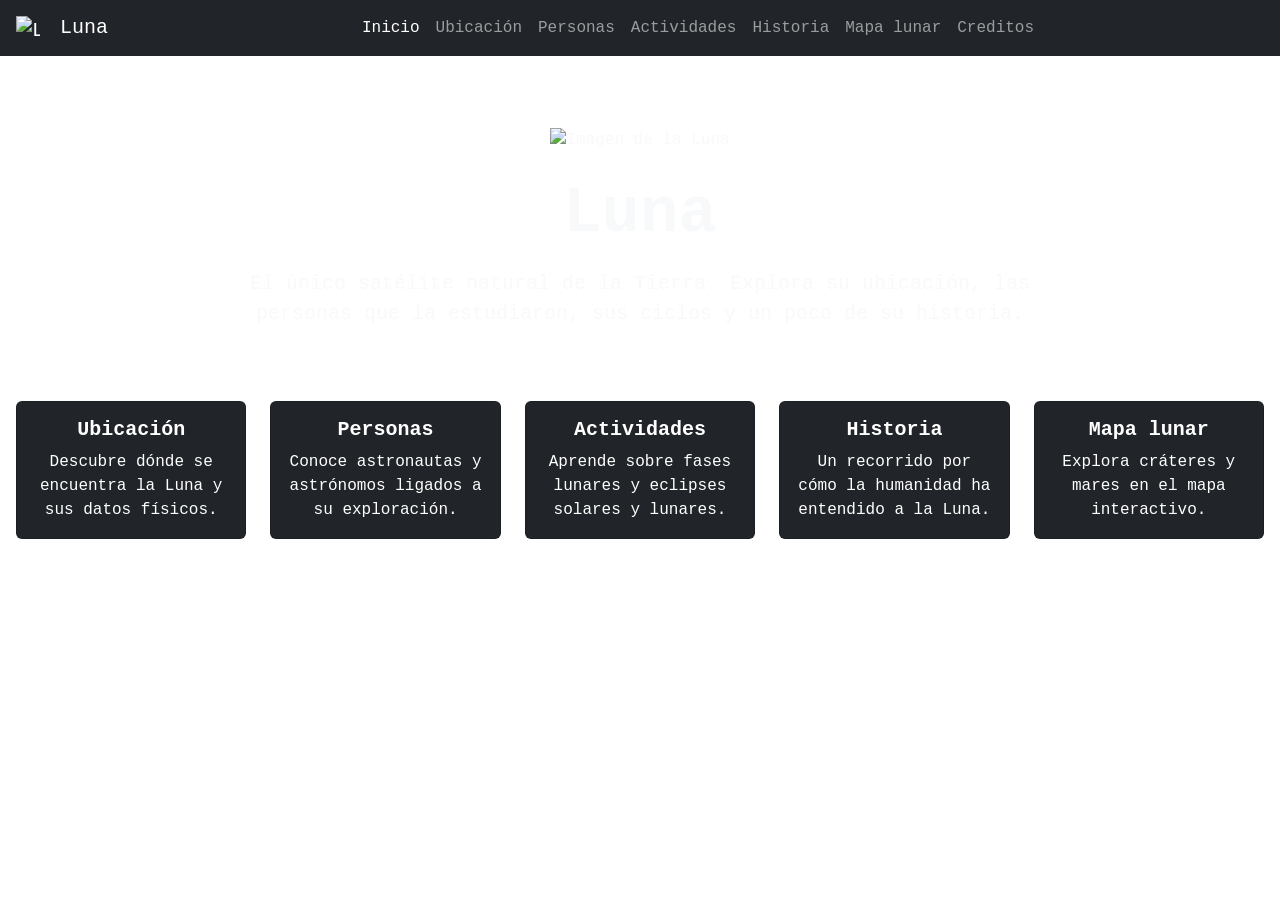
==== index.html @ 27d7197f "refactor: Add hero section and navigation cards" ====
<!DOCTYPE html>
<!-- Lenguaje del proyecto para posibles traducciones  -->
<html lang="es">

<!-- Todo lo necesario para que el proyecto funcione -->

<head>
    <!-- Sirve para que el navegador entienda caracteres especiales -->
    <meta charset="UTF-8">
    <meta http-equiv="X-UA-Compatible" content="IE=edge">
    <!-- Permite que proyecto se ajuste al tamaño del dispositivo -->
    <meta name="viewport" content="width=device-width, initial-scale=1">
    <!-- Genera un descripción al usuario al momento de realizar una busqueda en el navegador -->
    <meta name="description" content="Sitio web que describe algunos datos sobre la Luna.">
    <!-- Titulo de la pestaña del navegador -->
    <title>Inicio - Luna</title>
    <!-- Archivos de CSS necesarios para el funcionamiento de Bootstrap -->
    <link href="https://cdn.jsdelivr.net/npm/bootstrap@5.2.1/dist/css/bootstrap.min.css" rel="stylesheet"
        integrity="sha384-iYQeCzEYFbKjA/T2uDLTpkwGzCiq6soy8tYaI1GyVh/UjpbCx/TYkiZhlZB6+fzT" crossorigin="anonymous">
    <!-- Archivos de estilos propios -->
    <link rel="stylesheet" href="./css/style.css">
</head>

<!-- Todo los elementos interactivos con los que el usuario podrá interactuar -->

<body>
    <!-- Elementos para mostrar el efecto de estrellas del fondo -->
    <div id='stars'></div>
    <div id='stars2'></div>
    <div id='stars3'></div>
    <!-- Header de navegación del sitio web fijo en la parte superior y con fuente Monospace -->
    <header class="sticky-top font-monospace">
        <!-- Elemento de navegación del sitio web -->
        <nav class="navbar navbar-expand-lg navbar-dark bg-dark px-2">
            <!-- Elemento para mostrar el brand de la Luna y su ícono -->
            <a class="navbar-brand" href="./index.html">
                <!-- Ícono de la Luna -->
                <img src="./images/moon.png" alt="Logo" width="24" height="24"
                    class="d-inline-block align-text-top mx-2">
                Luna
            </a>
            <!-- Botón para visible en los dispositivos móviles -->
            <button class="navbar-toggler" type="button" data-bs-toggle="collapse" data-bs-target="#navbarNav"
                aria-controls="navbarNav" aria-expanded="false" aria-label="Toggle navigation">
                <!-- Ícono que se muestra en el botón -->
                <span class="navbar-toggler-icon"></span>
            </button>
            <!-- Menú desplegable en dispositivos móviles -->
            <div class="collapse navbar-collapse justify-content-center" id="navbarNav">
                <!-- Elemento lista desordenada -->
                <ul class="navbar-nav">
                    <!-- Elemento de la lista desordenada -->
                    <li class="nav-item">
                        <!-- Hyperlink hacía el inicio -->
                        <a class="nav-link active" aria-current="page" href="./index.html">Inicio</a>
                    </li>
                    <!-- Elemento de la lista desordenada -->
                    <li class="nav-item">
                        <!-- Hyperlink hacía la ubicación -->
                        <a class="nav-link" href="./ubicacion.html">Ubicación</a>
                    </li>
                    <!-- Elemento de la lista desordenada -->
                    <li class="nav-item">
                        <!-- Hyperlink hacía las personas -->
                        <a class="nav-link" href="./personas.html">Personas</a>
                    </li>
                    <!-- Elemento de la lista desordenada -->
                    <li class="nav-item">
                        <!-- Hyperlink hacía las actividades -->
                        <a class="nav-link" href="./actividades.html">Actividades</a>
                    </li>
                    <!-- Elemento de la lista desordenada -->
                    <li class="nav-item">
                        <!-- Hyperlink hacía la historia -->
                        <a class="nav-link" href="./historia.html">Historia</a>
                    </li>
                    <!-- Elemento de la lista desordenada -->
                    <li class="nav-item">
                        <!-- Hyperlink hacía el mapa lunar -->
                        <a class="nav-link" href="./mapa-lunar.html">Mapa lunar</a>
                    </li>
                    <!-- Elemento de la lista desordenada -->
                    <li class="nav-item">
                        <!-- Hyperlink hacía los creditos -->
                        <a class="nav-link" href="./creditos.html">Creditos</a>
                    </li>
                </ul>
            </div>
        </nav>
    </header>
    <!-- Sección principal: hero y accesos a las demás páginas -->
    <main class="container-fluid py-4 px-3 text-center text-light font-monospace">
        <!-- Hero de la página de inicio -->
        <section class="hero-home py-4 py-md-5">
            <img src="./images/luna.png" alt="Imagen de la Luna" class="hero-home-img img-fluid mb-4">
            <h1 class="display-3 fw-bold mb-3">Luna</h1>
            <p class="lead col-lg-8 mx-auto mb-0">
                El único satélite natural de la Tierra. Explora su ubicación, las personas que la estudiaron,
                sus ciclos y un poco de su historia.
            </p>
        </section>
        <!-- Tarjetas de navegación a las secciones del sitio -->
        <section class="row row-cols-1 row-cols-md-2 row-cols-xl-5 g-4 py-4 justify-content-center">
            <div class="col">
                <a href="./ubicacion.html" class="home-card-link text-decoration-none">
                    <div class="card text-bg-dark h-100 home-card">
                        <div class="card-body">
                            <h2 class="card-title h5 fw-bold">Ubicación</h2>
                            <p class="card-text mb-0">Descubre dónde se encuentra la Luna y sus datos físicos.</p>
                        </div>
                    </div>
                </a>
            </div>
            <div class="col">
                <a href="./personas.html" class="home-card-link text-decoration-none">
                    <div class="card text-bg-dark h-100 home-card">
                        <div class="card-body">
                            <h2 class="card-title h5 fw-bold">Personas</h2>
                            <p class="card-text mb-0">Conoce astronautas y astrónomos ligados a su exploración.</p>
                        </div>
                    </div>
                </a>
            </div>
            <div class="col">
                <a href="./actividades.html" class="home-card-link text-decoration-none">
                    <div class="card text-bg-dark h-100 home-card">
                        <div class="card-body">
                            <h2 class="card-title h5 fw-bold">Actividades</h2>
                            <p class="card-text mb-0">Aprende sobre fases lunares y eclipses solares y lunares.</p>
                        </div>
                    </div>
                </a>
            </div>
            <div class="col">
                <a href="./historia.html" class="home-card-link text-decoration-none">
                    <div class="card text-bg-dark h-100 home-card">
                        <div class="card-body">
                            <h2 class="card-title h5 fw-bold">Historia</h2>
                            <p class="card-text mb-0">Un recorrido por cómo la humanidad ha entendido a la Luna.</p>
                        </div>
                    </div>
                </a>
            </div>
            <div class="col">
                <a href="./mapa-lunar.html" class="home-card-link text-decoration-none">
                    <div class="card text-bg-dark h-100 home-card">
                        <div class="card-body">
                            <h2 class="card-title h5 fw-bold">Mapa lunar</h2>
                            <p class="card-text mb-0">Explora cráteres y mares en el mapa interactivo.</p>
                        </div>
                    </div>
                </a>
            </div>
        </section>
    </main>
    <!-- Script necesario para el funcionamiento de Bootstrap -->
    <script src="https://cdn.jsdelivr.net/npm/bootstrap@5.2.1/dist/js/bootstrap.bundle.min.js"
        integrity="sha384-u1OknCvxWvY5kfmNBILK2hRnQC3Pr17a+RTT6rIHI7NnikvbZlHgTPOOmMi466C8"
        crossorigin="anonymous"></script>
</body>

</html>
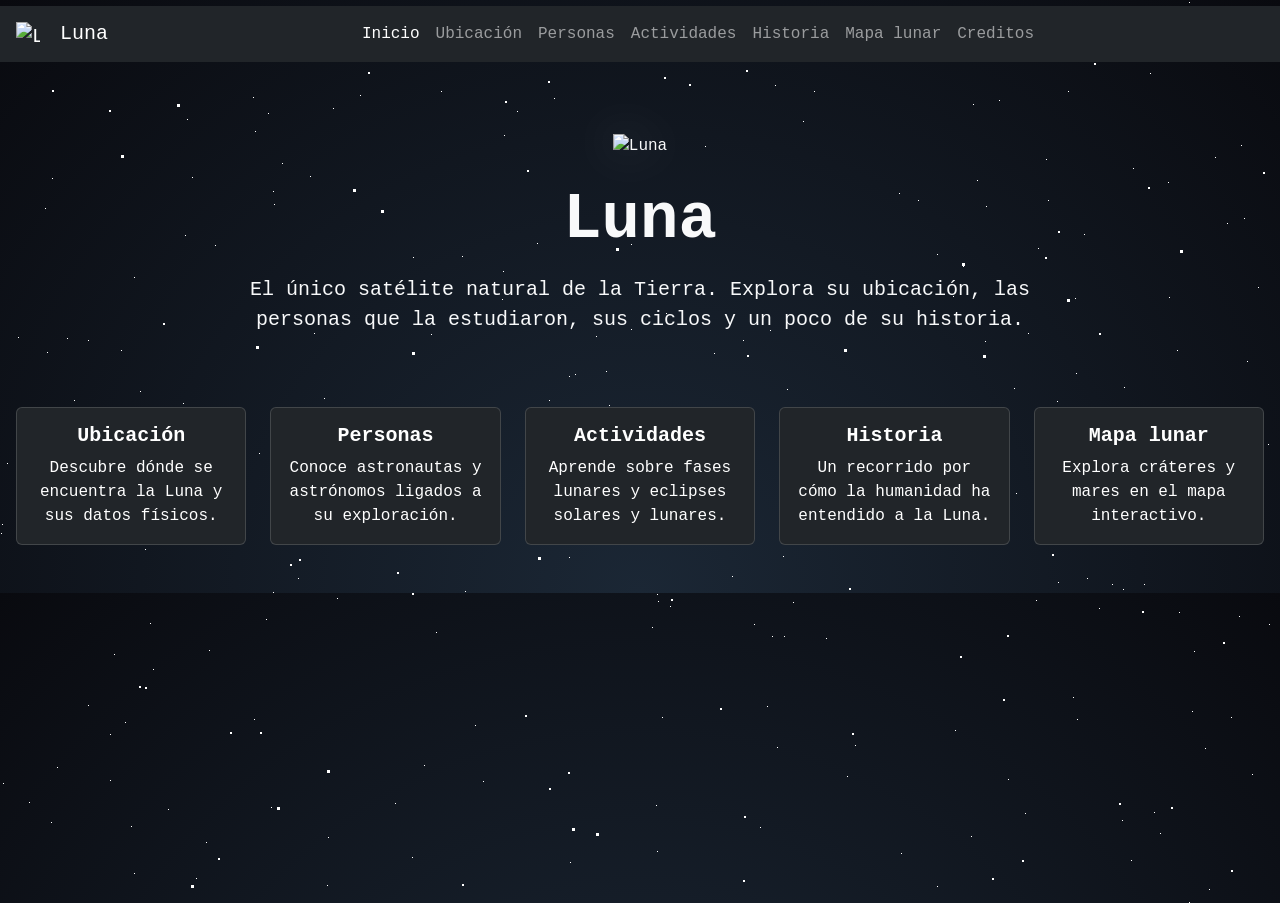
==== commit 8d86e3f6: "fix: Update alt text for hero image on homepage" ====
--- a/index.html
+++ b/index.html
@@ -1,162 +1,162 @@
-<!DOCTYPE html>
-<!-- Lenguaje del proyecto para posibles traducciones  -->
-<html lang="es">
-
-<!-- Todo lo necesario para que el proyecto funcione -->
-
-<head>
-    <!-- Sirve para que el navegador entienda caracteres especiales -->
-    <meta charset="UTF-8">
-    <meta http-equiv="X-UA-Compatible" content="IE=edge">
-    <!-- Permite que proyecto se ajuste al tamaño del dispositivo -->
-    <meta name="viewport" content="width=device-width, initial-scale=1">
-    <!-- Genera un descripción al usuario al momento de realizar una busqueda en el navegador -->
-    <meta name="description" content="Sitio web que describe algunos datos sobre la Luna.">
-    <!-- Titulo de la pestaña del navegador -->
-    <title>Inicio - Luna</title>
-    <!-- Archivos de CSS necesarios para el funcionamiento de Bootstrap -->
-    <link href="https://cdn.jsdelivr.net/npm/bootstrap@5.2.1/dist/css/bootstrap.min.css" rel="stylesheet"
-        integrity="sha384-iYQeCzEYFbKjA/T2uDLTpkwGzCiq6soy8tYaI1GyVh/UjpbCx/TYkiZhlZB6+fzT" crossorigin="anonymous">
-    <!-- Archivos de estilos propios -->
-    <link rel="stylesheet" href="./css/style.css">
-</head>
-
-<!-- Todo los elementos interactivos con los que el usuario podrá interactuar -->
-
-<body>
-    <!-- Elementos para mostrar el efecto de estrellas del fondo -->
-    <div id='stars'></div>
-    <div id='stars2'></div>
-    <div id='stars3'></div>
-    <!-- Header de navegación del sitio web fijo en la parte superior y con fuente Monospace -->
-    <header class="sticky-top font-monospace">
-        <!-- Elemento de navegación del sitio web -->
-        <nav class="navbar navbar-expand-lg navbar-dark bg-dark px-2">
-            <!-- Elemento para mostrar el brand de la Luna y su ícono -->
-            <a class="navbar-brand" href="./index.html">
-                <!-- Ícono de la Luna -->
-                <img src="./images/moon.png" alt="Logo" width="24" height="24"
-                    class="d-inline-block align-text-top mx-2">
-                Luna
-            </a>
-            <!-- Botón para visible en los dispositivos móviles -->
-            <button class="navbar-toggler" type="button" data-bs-toggle="collapse" data-bs-target="#navbarNav"
-                aria-controls="navbarNav" aria-expanded="false" aria-label="Toggle navigation">
-                <!-- Ícono que se muestra en el botón -->
-                <span class="navbar-toggler-icon"></span>
-            </button>
-            <!-- Menú desplegable en dispositivos móviles -->
-            <div class="collapse navbar-collapse justify-content-center" id="navbarNav">
-                <!-- Elemento lista desordenada -->
-                <ul class="navbar-nav">
-                    <!-- Elemento de la lista desordenada -->
-                    <li class="nav-item">
-                        <!-- Hyperlink hacía el inicio -->
-                        <a class="nav-link active" aria-current="page" href="./index.html">Inicio</a>
-                    </li>
-                    <!-- Elemento de la lista desordenada -->
-                    <li class="nav-item">
-                        <!-- Hyperlink hacía la ubicación -->
-                        <a class="nav-link" href="./ubicacion.html">Ubicación</a>
-                    </li>
-                    <!-- Elemento de la lista desordenada -->
-                    <li class="nav-item">
-                        <!-- Hyperlink hacía las personas -->
-                        <a class="nav-link" href="./personas.html">Personas</a>
-                    </li>
-                    <!-- Elemento de la lista desordenada -->
-                    <li class="nav-item">
-                        <!-- Hyperlink hacía las actividades -->
-                        <a class="nav-link" href="./actividades.html">Actividades</a>
-                    </li>
-                    <!-- Elemento de la lista desordenada -->
-                    <li class="nav-item">
-                        <!-- Hyperlink hacía la historia -->
-                        <a class="nav-link" href="./historia.html">Historia</a>
-                    </li>
-                    <!-- Elemento de la lista desordenada -->
-                    <li class="nav-item">
-                        <!-- Hyperlink hacía el mapa lunar -->
-                        <a class="nav-link" href="./mapa-lunar.html">Mapa lunar</a>
-                    </li>
-                    <!-- Elemento de la lista desordenada -->
-                    <li class="nav-item">
-                        <!-- Hyperlink hacía los creditos -->
-                        <a class="nav-link" href="./creditos.html">Creditos</a>
-                    </li>
-                </ul>
-            </div>
-        </nav>
-    </header>
-    <!-- Sección principal: hero y accesos a las demás páginas -->
-    <main class="container-fluid py-4 px-3 text-center text-light font-monospace">
-        <!-- Hero de la página de inicio -->
-        <section class="hero-home py-4 py-md-5">
-            <img src="./images/luna.png" alt="Imagen de la Luna" class="hero-home-img img-fluid mb-4">
-            <h1 class="display-3 fw-bold mb-3">Luna</h1>
-            <p class="lead col-lg-8 mx-auto mb-0">
-                El único satélite natural de la Tierra. Explora su ubicación, las personas que la estudiaron,
-                sus ciclos y un poco de su historia.
-            </p>
-        </section>
-        <!-- Tarjetas de navegación a las secciones del sitio -->
-        <section class="row row-cols-1 row-cols-md-2 row-cols-xl-5 g-4 py-4 justify-content-center">
-            <div class="col">
-                <a href="./ubicacion.html" class="home-card-link text-decoration-none">
-                    <div class="card text-bg-dark h-100 home-card">
-                        <div class="card-body">
-                            <h2 class="card-title h5 fw-bold">Ubicación</h2>
-                            <p class="card-text mb-0">Descubre dónde se encuentra la Luna y sus datos físicos.</p>
-                        </div>
-                    </div>
-                </a>
-            </div>
-            <div class="col">
-                <a href="./personas.html" class="home-card-link text-decoration-none">
-                    <div class="card text-bg-dark h-100 home-card">
-                        <div class="card-body">
-                            <h2 class="card-title h5 fw-bold">Personas</h2>
-                            <p class="card-text mb-0">Conoce astronautas y astrónomos ligados a su exploración.</p>
-                        </div>
-                    </div>
-                </a>
-            </div>
-            <div class="col">
-                <a href="./actividades.html" class="home-card-link text-decoration-none">
-                    <div class="card text-bg-dark h-100 home-card">
-                        <div class="card-body">
-                            <h2 class="card-title h5 fw-bold">Actividades</h2>
-                            <p class="card-text mb-0">Aprende sobre fases lunares y eclipses solares y lunares.</p>
-                        </div>
-                    </div>
-                </a>
-            </div>
-            <div class="col">
-                <a href="./historia.html" class="home-card-link text-decoration-none">
-                    <div class="card text-bg-dark h-100 home-card">
-                        <div class="card-body">
-                            <h2 class="card-title h5 fw-bold">Historia</h2>
-                            <p class="card-text mb-0">Un recorrido por cómo la humanidad ha entendido a la Luna.</p>
-                        </div>
-                    </div>
-                </a>
-            </div>
-            <div class="col">
-                <a href="./mapa-lunar.html" class="home-card-link text-decoration-none">
-                    <div class="card text-bg-dark h-100 home-card">
-                        <div class="card-body">
-                            <h2 class="card-title h5 fw-bold">Mapa lunar</h2>
-                            <p class="card-text mb-0">Explora cráteres y mares en el mapa interactivo.</p>
-                        </div>
-                    </div>
-                </a>
-            </div>
-        </section>
-    </main>
-    <!-- Script necesario para el funcionamiento de Bootstrap -->
-    <script src="https://cdn.jsdelivr.net/npm/bootstrap@5.2.1/dist/js/bootstrap.bundle.min.js"
-        integrity="sha384-u1OknCvxWvY5kfmNBILK2hRnQC3Pr17a+RTT6rIHI7NnikvbZlHgTPOOmMi466C8"
-        crossorigin="anonymous"></script>
-</body>
-
-</html>
+<!DOCTYPE html>
+<!-- Lenguaje del proyecto para posibles traducciones  -->
+<html lang="es">
+
+<!-- Todo lo necesario para que el proyecto funcione -->
+
+<head>
+    <!-- Sirve para que el navegador entienda caracteres especiales -->
+    <meta charset="UTF-8">
+    <meta http-equiv="X-UA-Compatible" content="IE=edge">
+    <!-- Permite que proyecto se ajuste al tamaño del dispositivo -->
+    <meta name="viewport" content="width=device-width, initial-scale=1">
+    <!-- Genera un descripción al usuario al momento de realizar una busqueda en el navegador -->
+    <meta name="description" content="Sitio web que describe algunos datos sobre la Luna.">
+    <!-- Titulo de la pestaña del navegador -->
+    <title>Inicio - Luna</title>
+    <!-- Archivos de CSS necesarios para el funcionamiento de Bootstrap -->
+    <link href="https://cdn.jsdelivr.net/npm/bootstrap@5.2.1/dist/css/bootstrap.min.css" rel="stylesheet"
+        integrity="sha384-iYQeCzEYFbKjA/T2uDLTpkwGzCiq6soy8tYaI1GyVh/UjpbCx/TYkiZhlZB6+fzT" crossorigin="anonymous">
+    <!-- Archivos de estilos propios -->
+    <link rel="stylesheet" href="./css/style.css">
+</head>
+
+<!-- Todo los elementos interactivos con los que el usuario podrá interactuar -->
+
+<body>
+    <!-- Elementos para mostrar el efecto de estrellas del fondo -->
+    <div id='stars'></div>
+    <div id='stars2'></div>
+    <div id='stars3'></div>
+    <!-- Header de navegación del sitio web fijo en la parte superior y con fuente Monospace -->
+    <header class="sticky-top font-monospace">
+        <!-- Elemento de navegación del sitio web -->
+        <nav class="navbar navbar-expand-lg navbar-dark bg-dark px-2">
+            <!-- Elemento para mostrar el brand de la Luna y su ícono -->
+            <a class="navbar-brand" href="./index.html">
+                <!-- Ícono de la Luna -->
+                <img src="./images/moon.png" alt="Logo" width="24" height="24"
+                    class="d-inline-block align-text-top mx-2">
+                Luna
+            </a>
+            <!-- Botón para visible en los dispositivos móviles -->
+            <button class="navbar-toggler" type="button" data-bs-toggle="collapse" data-bs-target="#navbarNav"
+                aria-controls="navbarNav" aria-expanded="false" aria-label="Toggle navigation">
+                <!-- Ícono que se muestra en el botón -->
+                <span class="navbar-toggler-icon"></span>
+            </button>
+            <!-- Menú desplegable en dispositivos móviles -->
+            <div class="collapse navbar-collapse justify-content-center" id="navbarNav">
+                <!-- Elemento lista desordenada -->
+                <ul class="navbar-nav">
+                    <!-- Elemento de la lista desordenada -->
+                    <li class="nav-item">
+                        <!-- Hyperlink hacía el inicio -->
+                        <a class="nav-link active" aria-current="page" href="./index.html">Inicio</a>
+                    </li>
+                    <!-- Elemento de la lista desordenada -->
+                    <li class="nav-item">
+                        <!-- Hyperlink hacía la ubicación -->
+                        <a class="nav-link" href="./ubicacion.html">Ubicación</a>
+                    </li>
+                    <!-- Elemento de la lista desordenada -->
+                    <li class="nav-item">
+                        <!-- Hyperlink hacía las personas -->
+                        <a class="nav-link" href="./personas.html">Personas</a>
+                    </li>
+                    <!-- Elemento de la lista desordenada -->
+                    <li class="nav-item">
+                        <!-- Hyperlink hacía las actividades -->
+                        <a class="nav-link" href="./actividades.html">Actividades</a>
+                    </li>
+                    <!-- Elemento de la lista desordenada -->
+                    <li class="nav-item">
+                        <!-- Hyperlink hacía la historia -->
+                        <a class="nav-link" href="./historia.html">Historia</a>
+                    </li>
+                    <!-- Elemento de la lista desordenada -->
+                    <li class="nav-item">
+                        <!-- Hyperlink hacía el mapa lunar -->
+                        <a class="nav-link" href="./mapa-lunar.html">Mapa lunar</a>
+                    </li>
+                    <!-- Elemento de la lista desordenada -->
+                    <li class="nav-item">
+                        <!-- Hyperlink hacía los creditos -->
+                        <a class="nav-link" href="./creditos.html">Creditos</a>
+                    </li>
+                </ul>
+            </div>
+        </nav>
+    </header>
+    <!-- Sección principal: hero y accesos a las demás páginas -->
+    <main class="container-fluid py-4 px-3 text-center text-light font-monospace">
+        <!-- Hero de la página de inicio -->
+        <section class="hero-home py-4 py-md-5">
+            <img src="./images/luna.png" alt="Luna" class="hero-home-img img-fluid mb-4">
+            <h1 class="display-3 fw-bold mb-3">Luna</h1>
+            <p class="lead col-lg-8 mx-auto mb-0">
+                El único satélite natural de la Tierra. Explora su ubicación, las personas que la estudiaron,
+                sus ciclos y un poco de su historia.
+            </p>
+        </section>
+        <!-- Tarjetas de navegación a las secciones del sitio -->
+        <section class="row row-cols-1 row-cols-md-2 row-cols-xl-5 g-4 py-4 justify-content-center">
+            <div class="col">
+                <a href="./ubicacion.html" class="home-card-link text-decoration-none">
+                    <div class="card text-bg-dark h-100 home-card">
+                        <div class="card-body">
+                            <h2 class="card-title h5 fw-bold">Ubicación</h2>
+                            <p class="card-text mb-0">Descubre dónde se encuentra la Luna y sus datos físicos.</p>
+                        </div>
+                    </div>
+                </a>
+            </div>
+            <div class="col">
+                <a href="./personas.html" class="home-card-link text-decoration-none">
+                    <div class="card text-bg-dark h-100 home-card">
+                        <div class="card-body">
+                            <h2 class="card-title h5 fw-bold">Personas</h2>
+                            <p class="card-text mb-0">Conoce astronautas y astrónomos ligados a su exploración.</p>
+                        </div>
+                    </div>
+                </a>
+            </div>
+            <div class="col">
+                <a href="./actividades.html" class="home-card-link text-decoration-none">
+                    <div class="card text-bg-dark h-100 home-card">
+                        <div class="card-body">
+                            <h2 class="card-title h5 fw-bold">Actividades</h2>
+                            <p class="card-text mb-0">Aprende sobre fases lunares y eclipses solares y lunares.</p>
+                        </div>
+                    </div>
+                </a>
+            </div>
+            <div class="col">
+                <a href="./historia.html" class="home-card-link text-decoration-none">
+                    <div class="card text-bg-dark h-100 home-card">
+                        <div class="card-body">
+                            <h2 class="card-title h5 fw-bold">Historia</h2>
+                            <p class="card-text mb-0">Un recorrido por cómo la humanidad ha entendido a la Luna.</p>
+                        </div>
+                    </div>
+                </a>
+            </div>
+            <div class="col">
+                <a href="./mapa-lunar.html" class="home-card-link text-decoration-none">
+                    <div class="card text-bg-dark h-100 home-card">
+                        <div class="card-body">
+                            <h2 class="card-title h5 fw-bold">Mapa lunar</h2>
+                            <p class="card-text mb-0">Explora cráteres y mares en el mapa interactivo.</p>
+                        </div>
+                    </div>
+                </a>
+            </div>
+        </section>
+    </main>
+    <!-- Script necesario para el funcionamiento de Bootstrap -->
+    <script src="https://cdn.jsdelivr.net/npm/bootstrap@5.2.1/dist/js/bootstrap.bundle.min.js"
+        integrity="sha384-u1OknCvxWvY5kfmNBILK2hRnQC3Pr17a+RTT6rIHI7NnikvbZlHgTPOOmMi466C8"
+        crossorigin="anonymous"></script>
+</body>
+
+</html>
--- a/css/style.css
+++ b/css/style.css
@@ -0,0 +1,650 @@
+/* Se define el fondo como un grandiente radial de un color azul oscuro */
+body {
+    background-color: transparent !important;
+    background: radial-gradient(ellipse at bottom, #1b2735 0%, #090a0f 100%);
+}
+
+/* Primera capa de "estrellas" */
+#stars {
+    width: 1px;
+    height: 1px;
+    background: transparent;
+    box-shadow: 1602px 661px #fff, 1779px 795px #fff, 1154px 812px #fff,
+        1328px 800px #fff, 1262px 1251px #fff, 1976px 432px #fff, 1650px 1853px #fff,
+        1001px 468px #fff, 609px 405px #fff, 1842px 1576px #fff, 742px 1365px #fff,
+        321px 1286px #fff, 462px 926px #fff, 481px 458px #fff, 484px 1952px #fff,
+        380px 1267px #fff, 1122px 820px #fff, 1626px 1217px #fff, 1953px 1255px #fff,
+        1728px 140px #fff, 1430px 1262px #fff, 7px 463px #fff, 1664px 338px #fff,
+        63px 11px #fff, 552px 438px #fff, 3px 783px #fff, 1247px 361px #fff,
+        803px 121px #fff, 755px 1435px #fff, 659px 1572px #fff, 462px 256px #fff,
+        654px 1979px #fff, 1747px 1521px #fff, 1222px 1922px #fff,
+        1615px 1672px #fff, 980px 918px #fff, 1477px 1509px #fff, 1311px 365px #fff,
+        286px 1255px #fff, 897px 1108px #fff, 770px 330px #fff, 337px 598px #fff,
+        1192px 711px #fff, 1656px 1284px #fff, 1808px 543px #fff, 1099px 608px #fff,
+        1215px 157px #fff, 1670px 748px #fff, 110px 734px #fff, 1513px 1678px #fff,
+        137px 1969px #fff, 242px 1029px #fff, 670px 606px #fff, 1173px 1915px #fff,
+        1730px 1946px #fff, 1617px 1395px #fff, 294px 1214px #fff, 942px 1551px #fff,
+        327px 885px #fff, 1961px 128px #fff, 314px 333px #fff, 845px 1457px #fff,
+        1293px 408px #fff, 1058px 582px #fff, 1981px 1771px #fff, 1473px 311px #fff,
+        1227px 955px #fff, 1937px 1262px #fff, 754px 624px #fff, 266px 619px #fff,
+        182px 1621px #fff, 29px 802px #fff, 1075px 298px #fff, 1986px 1900px #fff,
+        1770px 447px #fff, 1291px 57px #fff, 782px 1535px #fff, 1312px 111px #fff,
+        1194px 651px #fff, 899px 193px #fff, 282px 163px #fff, 1341px 998px #fff,
+        379px 1540px #fff, 406px 1584px #fff, 1227px 223px #fff, 1525px 402px #fff,
+        66px 1842px #fff, 1531px 1873px #fff, 1303px 376px #fff, 1949px 1797px #fff,
+        1093px 1018px #fff, 937px 886px #fff, 1954px 1675px #fff, 1957px 304px #fff,
+        74px 400px #fff, 556px 1123px #fff, 1659px 1330px #fff, 1110px 916px #fff,
+        503px 271px #fff, 1574px 1851px #fff, 436px 1833px #fff, 175px 1150px #fff,
+        43px 1691px #fff, 1758px 1857px #fff, 413px 257px #fff, 596px 336px #fff,
+        1608px 338px #fff, 333px 108px #fff, 794px 1318px #fff, 1150px 73px #fff,
+        891px 1149px #fff, 1614px 387px #fff, 1930px 1770px #fff, 465px 591px #fff,
+        394px 472px #fff, 438px 1877px #fff, 537px 1345px #fff, 583px 470px #fff,
+        1493px 1112px #fff, 1437px 1380px #fff, 494px 1304px #fff, 17px 1388px #fff,
+        1001px 1558px #fff, 10px 978px #fff, 25px 1053px #fff, 732px 576px #fff,
+        1169px 297px #fff, 915px 1519px #fff, 280px 1149px #fff, 1430px 761px #fff,
+        45px 208px #fff, 1790px 1104px #fff, 953px 296px #fff, 1480px 733px #fff,
+        1024px 1171px #fff, 1473px 1335px #fff, 631px 329px #fff, 1498px 1792px #fff,
+        385px 1825px #fff, 483px 781px #fff, 1888px 85px #fff, 1659px 715px #fff,
+        192px 177px #fff, 275px 1243px #fff, 1203px 1087px #fff, 412px 857px #fff,
+        1302px 1270px #fff, 787px 389px #fff, 751px 1838px #fff, 1381px 1377px #fff,
+        196px 878px #fff, 134px 277px #fff, 145px 549px #fff, 1957px 1961px #fff,
+        1120px 1050px #fff, 1354px 972px #fff, 1158px 1771px #fff, 47px 352px #fff,
+        1112px 584px #fff, 164px 1386px #fff, 1273px 1782px #fff, 110px 780px #fff,
+        502px 299px #fff, 1768px 933px #fff, 886px 1287px #fff, 1309px 1130px #fff,
+        847px 776px #fff, 1713px 269px #fff, 1718px 795px #fff, 1984px 717px #fff,
+        985px 341px #fff, 1462px 1078px #fff, 1702px 1461px #fff, 167px 1873px #fff,
+        862px 1117px #fff, 1968px 932px #fff, 814px 91px #fff, 1530px 607px #fff,
+        1799px 1571px #fff, 1868px 1734px #fff, 1800px 1137px #fff, 52px 178px #fff,
+        901px 853px #fff, 1181px 1232px #fff, 209px 650px #fff, 1165px 1321px #fff,
+        1046px 159px #fff, 578px 1748px #fff, 18px 337px #fff, 70px 1062px #fff,
+        1670px 270px #fff, 1828px 1321px #fff, 1817px 336px #fff, 124px 1935px #fff,
+        1840px 594px #fff, 836px 1194px #fff, 1292px 1801px #fff, 1547px 945px #fff,
+        500px 1563px #fff, 569px 376px #fff, 1107px 1627px #fff, 662px 717px #fff,
+        1352px 762px #fff, 771px 1694px #fff, 1529px 484px #fff, 1609px 798px #fff,
+        652px 627px #fff, 498px 20px #fff, 1308px 164px #fff, 245px 1239px #fff,
+        1131px 860px #fff, 1028px 333px #fff, 765px 1760px #fff, 1627px 684px #fff,
+        70px 1586px #fff, 63px 1230px #fff, 1727px 465px #fff, 1946px 1862px #fff,
+        169px 956px #fff, 121px 1826px #fff, 1615px 725px #fff, 1225px 1925px #fff,
+        1678px 323px #fff, 606px 371px #fff, 616px 985px #fff, 490px 1898px #fff,
+        516px 1019px #fff, 878px 1448px #fff, 1533px 98px #fff, 625px 1152px #fff,
+        224px 522px #fff, 215px 245px #fff, 153px 669px #fff, 1530px 1652px #fff,
+        1796px 1697px #fff, 908px 1456px #fff, 1326px 1947px #fff, 1294px 872px #fff,
+        806px 1296px #fff, 783px 556px #fff, 1075px 973px #fff, 613px 505px #fff,
+        1160px 833px #fff, 1053px 1793px #fff, 1343px 1990px #fff, 937px 254px #fff,
+        1084px 234px #fff, 575px 374px #fff, 367px 1656px #fff, 494px 510px #fff,
+        1403px 1242px #fff, 1827px 1741px #fff, 1239px 616px #fff, 579px 1670px #fff,
+        971px 836px #fff, 1025px 813px #fff, 707px 1407px #fff, 188px 1777px #fff,
+        1576px 18px #fff, 1px 533px #fff, 1123px 589px #fff, 88px 705px #fff,
+        1844px 679px #fff, 121px 350px #fff, 1853px 470px #fff, 1333px 263px #fff,
+        1702px 957px #fff, 475px 725px #fff, 1650px 75px #fff, 1372px 11px #fff,
+        714px 353px #fff, 968px 461px #fff, 1413px 1400px #fff, 1856px 1724px #fff,
+        793px 1524px #fff, 1717px 962px #fff, 1263px 1567px #fff, 1621px 1961px #fff,
+        537px 243px #fff, 912px 1140px #fff, 659px 1300px #fff, 113px 516px #fff,
+        1111px 1738px #fff, 336px 953px #fff, 1038px 248px #fff, 692px 935px #fff,
+        516px 1451px #fff, 1057px 401px #fff, 1014px 388px #fff, 1363px 1764px #fff,
+        855px 745px #fff, 57px 767px #fff, 779px 1263px #fff, 1746px 1797px #fff,
+        1975px 848px #fff, 1051px 941px #fff, 79px 1146px #fff, 1945px 1015px #fff,
+        1506px 1855px #fff, 955px 730px #fff, 27px 1865px #fff, 1378px 1691px #fff,
+        969px 1738px #fff, 206px 842px #fff, 1068px 91px #fff, 1466px 1725px #fff,
+        533px 1091px #fff, 1205px 748px #fff, 324px 398px #fff, 1417px 1048px #fff,
+        349px 1827px #fff, 730px 1048px #fff, 1671px 690px #fff, 1441px 1068px #fff,
+        251px 925px #fff, 144px 1631px #fff, 108px 1524px #fff, 187px 1172px #fff,
+        183px 403px #fff, 907px 1873px #fff, 973px 104px #fff, 65px 1390px #fff,
+        372px 1486px #fff, 424px 765px #fff, 1410px 350px #fff, 760px 827px #fff,
+        1179px 612px #fff, 251px 1106px #fff, 657px 851px #fff, 63px 925px #fff,
+        1272px 1791px #fff, 1361px 1189px #fff, 778px 1101px #fff, 817px 1436px #fff,
+        1884px 1440px #fff, 1662px 1781px #fff, 276px 990px #fff, 1835px 1617px #fff,
+        1516px 246px #fff, 544px 1792px #fff, 667px 1652px #fff, 1142px 1221px #fff,
+        1417px 38px #fff, 33px 1467px #fff, 1087px 1608px #fff, 1406px 1323px #fff,
+        440px 1564px #fff, 1697px 758px #fff, 743px 340px #fff, 1244px 218px #fff,
+        1382px 1783px #fff, 539px 1285px #fff, 273px 592px #fff, 1268px 444px #fff,
+        1302px 70px #fff, 989px 478px #fff, 1044px 1477px #fff, 395px 803px #fff,
+        1609px 1799px #fff, 999px 100px #fff, 1444px 2000px #fff, 1966px 1675px #fff,
+        51px 822px #fff, 1387px 825px #fff, 983px 440px #fff, 1269px 624px #fff,
+        1303px 1455px #fff, 666px 313px #fff, 1776px 132px #fff, 1041px 1523px #fff,
+        168px 1599px #fff, 1714px 604px #fff, 657px 594px #fff, 1301px 1318px #fff,
+        961px 541px #fff, 310px 422px #fff, 636px 1847px #fff, 814px 1005px #fff,
+        444px 1093px #fff, 583px 1551px #fff, 1746px 1807px #fff, 1550px 1359px #fff,
+        283px 1837px #fff, 1257px 1772px #fff, 1620px 1691px #fff, 727px 1180px #fff,
+        798px 1744px #fff, 754px 1707px #fff, 1871px 189px #fff, 1355px 1000px #fff,
+        1839px 599px #fff, 7px 1689px #fff, 775px 966px #fff, 231px 1980px #fff,
+        1231px 717px #fff, 1748px 1658px #fff, 385px 1352px #fff, 1168px 182px #fff,
+        576px 997px #fff, 1955px 279px #fff, 314px 1162px #fff, 626px 1525px #fff,
+        1372px 597px #fff, 168px 809px #fff, 1559px 1646px #fff, 1316px 600px #fff,
+        1903px 1615px #fff, 1899px 173px #fff, 1936px 1042px #fff, 977px 180px #fff,
+        80px 1132px #fff, 1258px 287px #fff, 1944px 1624px #fff, 1710px 1271px #fff,
+        859px 315px #fff, 658px 601px #fff, 444px 516px #fff, 1443px 70px #fff,
+        61px 1468px #fff, 67px 338px #fff, 1888px 711px #fff, 1838px 1848px #fff,
+        1252px 774px #fff, 1986px 1392px #fff, 1734px 213px #fff, 1904px 76px #fff,
+        1503px 1882px #fff, 268px 113px #fff, 1124px 387px #fff, 565px 1591px #fff,
+        446px 1116px #fff, 1861px 661px #fff, 55px 1090px #fff, 328px 837px #fff,
+        775px 85px #fff, 436px 632px #fff, 1704px 904px #fff, 406px 1068px #fff,
+        1077px 719px #fff, 125px 722px #fff, 1735px 174px #fff, 1541px 1590px #fff,
+        1883px 498px #fff, 733px 1195px #fff, 1178px 1793px #fff, 254px 719px #fff,
+        1790px 545px #fff, 799px 454px #fff, 1076px 1737px #fff, 360px 95px #fff,
+        516px 1367px #fff, 1016px 493px #fff, 1340px 15px #fff, 1843px 355px #fff,
+        416px 1857px #fff, 1745px 1967px #fff, 1768px 1266px #fff, 778px 1437px #fff,
+        1892px 1480px #fff, 1861px 1700px #fff, 1973px 832px #fff, 132px 1773px #fff,
+        1928px 1974px #fff, 470px 1852px #fff, 1855px 463px #fff, 892px 1018px #fff,
+        374px 1670px #fff, 140px 391px #fff, 1868px 1945px #fff, 505px 1988px #fff,
+        1798px 1514px #fff, 134px 873px #fff, 1319px 1278px #fff, 1796px 1403px #fff,
+        1400px 503px #fff, 480px 1004px #fff, 53px 434px #fff, 1075px 507px #fff,
+        1376px 13px #fff, 150px 623px #fff, 563px 1355px #fff, 1464px 858px #fff,
+        1123px 967px #fff, 1273px 1412px #fff, 1378px 1689px #fff,
+        1390px 1248px #fff, 273px 191px #fff, 471px 46px #fff, 1520px 780px #fff,
+        830px 530px #fff, 1369px 1915px #fff, 434px 1541px #fff, 1658px 753px #fff,
+        1955px 1908px #fff, 409px 1106px #fff, 1609px 597px #fff, 637px 1671px #fff,
+        1957px 475px #fff, 1595px 1496px #fff, 1979px 1958px #fff,
+        1364px 1658px #fff, 929px 425px #fff, 1197px 967px #fff, 82px 1164px #fff,
+        310px 176px #fff, 1242px 1822px #fff, 1081px 484px #fff, 1436px 1211px #fff,
+        992px 1826px #fff, 1801px 714px #fff, 1034px 16px #fff, 1241px 145px #fff,
+        1815px 811px #fff, 517px 111px #fff, 512px 1871px #fff, 185px 1024px #fff,
+        869px 1606px #fff, 904px 1418px #fff, 271px 807px #fff, 1627px 1971px #fff,
+        1048px 200px #fff, 1543px 152px #fff, 1559px 924px #fff, 1205px 1281px #fff,
+        1073px 697px #fff, 1614px 426px #fff, 1064px 1329px #fff, 1963px 1252px #fff,
+        444px 992px #fff, 553px 1688px #fff, 298px 578px #fff, 772px 636px #fff,
+        1755px 1446px #fff, 1503px 450px #fff, 504px 135px #fff, 1714px 314px #fff,
+        447px 1165px #fff, 1903px 1258px #fff, 1916px 434px #fff, 1468px 1851px #fff,
+        631px 244px #fff, 201px 1060px #fff, 88px 340px #fff, 342px 1039px #fff,
+        699px 488px #fff, 1284px 1794px #fff, 1458px 759px #fff, 1335px 1629px #fff,
+        1367px 1363px #fff, 185px 235px #fff, 76px 1315px #fff, 1528px 198px #fff,
+        471px 1165px #fff, 1160px 1077px #fff, 79px 473px #fff, 114px 654px #fff,
+        1400px 722px #fff, 829px 1532px #fff, 448px 941px #fff, 627px 1987px #fff,
+        820px 919px #fff, 1506px 217px #fff, 1946px 1562px #fff, 142px 1489px #fff,
+        793px 602px #fff, 441px 91px #fff, 259px 453px #fff, 1538px 1732px #fff,
+        1498px 1501px #fff, 656px 805px #fff, 1808px 1178px #fff, 1954px 890px #fff,
+        656px 1605px #fff, 1177px 350px #fff, 666px 992px #fff, 1486px 305px #fff,
+        661px 1647px #fff, 1209px 1168px #fff, 1499px 1450px #fff, 554px 98px #fff,
+        744px 1047px #fff, 2px 524px #fff, 383px 1086px #fff, 1822px 244px #fff,
+        1704px 1714px #fff, 797px 1527px #fff, 1916px 1610px #fff, 1865px 860px #fff,
+        1567px 1823px #fff, 1340px 273px #fff, 1133px 168px #fff, 557px 1978px #fff,
+        1419px 1724px #fff, 668px 538px #fff, 1411px 1026px #fff, 1194px 1431px #fff,
+        267px 1899px #fff, 556px 950px #fff, 1847px 1514px #fff, 255px 131px #fff,
+        442px 441px #fff, 1089px 1011px #fff, 1931px 1781px #fff, 187px 119px #fff,
+        1317px 1797px #fff, 15px 971px #fff, 1542px 618px #fff, 594px 1216px #fff,
+        523px 1980px #fff, 682px 1977px #fff, 1840px 1934px #fff, 73px 1975px #fff,
+        192px 37px #fff, 1796px 1491px #fff, 237px 418px #fff, 635px 1936px #fff,
+        735px 421px #fff, 1785px 1564px #fff, 85px 1401px #fff, 288px 1436px #fff,
+        972px 1682px #fff, 986px 206px #fff, 730px 1225px #fff, 569px 557px #fff,
+        1805px 1898px #fff, 488px 1963px #fff, 877px 997px #fff, 545px 1029px #fff,
+        1725px 1017px #fff, 1320px 1855px #fff, 1220px 409px #fff, 1911px 453px #fff,
+        784px 636px #fff, 570px 862px #fff, 1009px 7px #fff, 432px 1640px #fff,
+        1941px 1197px #fff, 422px 994px #fff, 465px 1879px #fff, 918px 200px #fff,
+        1978px 1313px #fff, 520px 954px #fff, 1270px 1594px #fff, 1087px 578px #fff,
+        1597px 58px #fff, 1782px 550px #fff, 274px 204px #fff, 1743px 1662px #fff,
+        441px 1338px #fff, 545px 1844px #fff, 1702px 894px #fff, 1760px 1426px #fff,
+        795px 1068px #fff, 1076px 373px #fff, 1666px 1594px #fff, 1490px 1257px #fff,
+        7px 1967px #fff, 357px 1354px #fff, 1740px 1071px #fff, 1876px 1981px #fff,
+        421px 1758px #fff, 750px 1071px #fff, 963px 266px #fff, 918px 1422px #fff,
+        811px 463px #fff, 1084px 1186px #fff, 950px 1852px #fff, 709px 916px #fff,
+        37px 1612px #fff, 777px 747px #fff, 749px 1663px #fff, 1036px 600px #fff,
+        1951px 1697px #fff, 1208px 1139px #fff, 549px 400px #fff, 1144px 584px #fff,
+        1466px 1315px #fff, 131px 826px #fff, 172px 1097px #fff, 253px 97px #fff,
+        197px 422px #fff, 792px 25px #fff, 957px 1632px #fff, 1209px 889px #fff,
+        826px 638px #fff, 1464px 1137px #fff, 1189px 2px #fff, 1737px 1514px #fff,
+        142px 954px #fff, 1831px 544px #fff, 1008px 779px #fff, 1889px 257px #fff,
+        1006px 1085px #fff, 428px 1043px #fff, 1915px 1585px #fff, 232px 1935px #fff,
+        767px 706px #fff, 431px 334px #fff, 897px 15px #fff, 705px 146px #fff;
+    animation: animStar 50s linear infinite;
+}
+
+/* Primera capa de "estrellas" luego de la animación */
+#stars:after {
+    content: " ";
+    position: absolute;
+    top: 100vh;
+    width: 1px;
+    height: 1px;
+    background: transparent;
+    box-shadow: 1602px 661px #fff, 1779px 795px #fff, 1154px 812px #fff,
+        1328px 800px #fff, 1262px 1251px #fff, 1976px 432px #fff, 1650px 1853px #fff,
+        1001px 468px #fff, 609px 405px #fff, 1842px 1576px #fff, 742px 1365px #fff,
+        321px 1286px #fff, 462px 926px #fff, 481px 458px #fff, 484px 1952px #fff,
+        380px 1267px #fff, 1122px 820px #fff, 1626px 1217px #fff, 1953px 1255px #fff,
+        1728px 140px #fff, 1430px 1262px #fff, 7px 463px #fff, 1664px 338px #fff,
+        63px 11px #fff, 552px 438px #fff, 3px 783px #fff, 1247px 361px #fff,
+        803px 121px #fff, 755px 1435px #fff, 659px 1572px #fff, 462px 256px #fff,
+        654px 1979px #fff, 1747px 1521px #fff, 1222px 1922px #fff,
+        1615px 1672px #fff, 980px 918px #fff, 1477px 1509px #fff, 1311px 365px #fff,
+        286px 1255px #fff, 897px 1108px #fff, 770px 330px #fff, 337px 598px #fff,
+        1192px 711px #fff, 1656px 1284px #fff, 1808px 543px #fff, 1099px 608px #fff,
+        1215px 157px #fff, 1670px 748px #fff, 110px 734px #fff, 1513px 1678px #fff,
+        137px 1969px #fff, 242px 1029px #fff, 670px 606px #fff, 1173px 1915px #fff,
+        1730px 1946px #fff, 1617px 1395px #fff, 294px 1214px #fff, 942px 1551px #fff,
+        327px 885px #fff, 1961px 128px #fff, 314px 333px #fff, 845px 1457px #fff,
+        1293px 408px #fff, 1058px 582px #fff, 1981px 1771px #fff, 1473px 311px #fff,
+        1227px 955px #fff, 1937px 1262px #fff, 754px 624px #fff, 266px 619px #fff,
+        182px 1621px #fff, 29px 802px #fff, 1075px 298px #fff, 1986px 1900px #fff,
+        1770px 447px #fff, 1291px 57px #fff, 782px 1535px #fff, 1312px 111px #fff,
+        1194px 651px #fff, 899px 193px #fff, 282px 163px #fff, 1341px 998px #fff,
+        379px 1540px #fff, 406px 1584px #fff, 1227px 223px #fff, 1525px 402px #fff,
+        66px 1842px #fff, 1531px 1873px #fff, 1303px 376px #fff, 1949px 1797px #fff,
+        1093px 1018px #fff, 937px 886px #fff, 1954px 1675px #fff, 1957px 304px #fff,
+        74px 400px #fff, 556px 1123px #fff, 1659px 1330px #fff, 1110px 916px #fff,
+        503px 271px #fff, 1574px 1851px #fff, 436px 1833px #fff, 175px 1150px #fff,
+        43px 1691px #fff, 1758px 1857px #fff, 413px 257px #fff, 596px 336px #fff,
+        1608px 338px #fff, 333px 108px #fff, 794px 1318px #fff, 1150px 73px #fff,
+        891px 1149px #fff, 1614px 387px #fff, 1930px 1770px #fff, 465px 591px #fff,
+        394px 472px #fff, 438px 1877px #fff, 537px 1345px #fff, 583px 470px #fff,
+        1493px 1112px #fff, 1437px 1380px #fff, 494px 1304px #fff, 17px 1388px #fff,
+        1001px 1558px #fff, 10px 978px #fff, 25px 1053px #fff, 732px 576px #fff,
+        1169px 297px #fff, 915px 1519px #fff, 280px 1149px #fff, 1430px 761px #fff,
+        45px 208px #fff, 1790px 1104px #fff, 953px 296px #fff, 1480px 733px #fff,
+        1024px 1171px #fff, 1473px 1335px #fff, 631px 329px #fff, 1498px 1792px #fff,
+        385px 1825px #fff, 483px 781px #fff, 1888px 85px #fff, 1659px 715px #fff,
+        192px 177px #fff, 275px 1243px #fff, 1203px 1087px #fff, 412px 857px #fff,
+        1302px 1270px #fff, 787px 389px #fff, 751px 1838px #fff, 1381px 1377px #fff,
+        196px 878px #fff, 134px 277px #fff, 145px 549px #fff, 1957px 1961px #fff,
+        1120px 1050px #fff, 1354px 972px #fff, 1158px 1771px #fff, 47px 352px #fff,
+        1112px 584px #fff, 164px 1386px #fff, 1273px 1782px #fff, 110px 780px #fff,
+        502px 299px #fff, 1768px 933px #fff, 886px 1287px #fff, 1309px 1130px #fff,
+        847px 776px #fff, 1713px 269px #fff, 1718px 795px #fff, 1984px 717px #fff,
+        985px 341px #fff, 1462px 1078px #fff, 1702px 1461px #fff, 167px 1873px #fff,
+        862px 1117px #fff, 1968px 932px #fff, 814px 91px #fff, 1530px 607px #fff,
+        1799px 1571px #fff, 1868px 1734px #fff, 1800px 1137px #fff, 52px 178px #fff,
+        901px 853px #fff, 1181px 1232px #fff, 209px 650px #fff, 1165px 1321px #fff,
+        1046px 159px #fff, 578px 1748px #fff, 18px 337px #fff, 70px 1062px #fff,
+        1670px 270px #fff, 1828px 1321px #fff, 1817px 336px #fff, 124px 1935px #fff,
+        1840px 594px #fff, 836px 1194px #fff, 1292px 1801px #fff, 1547px 945px #fff,
+        500px 1563px #fff, 569px 376px #fff, 1107px 1627px #fff, 662px 717px #fff,
+        1352px 762px #fff, 771px 1694px #fff, 1529px 484px #fff, 1609px 798px #fff,
+        652px 627px #fff, 498px 20px #fff, 1308px 164px #fff, 245px 1239px #fff,
+        1131px 860px #fff, 1028px 333px #fff, 765px 1760px #fff, 1627px 684px #fff,
+        70px 1586px #fff, 63px 1230px #fff, 1727px 465px #fff, 1946px 1862px #fff,
+        169px 956px #fff, 121px 1826px #fff, 1615px 725px #fff, 1225px 1925px #fff,
+        1678px 323px #fff, 606px 371px #fff, 616px 985px #fff, 490px 1898px #fff,
+        516px 1019px #fff, 878px 1448px #fff, 1533px 98px #fff, 625px 1152px #fff,
+        224px 522px #fff, 215px 245px #fff, 153px 669px #fff, 1530px 1652px #fff,
+        1796px 1697px #fff, 908px 1456px #fff, 1326px 1947px #fff, 1294px 872px #fff,
+        806px 1296px #fff, 783px 556px #fff, 1075px 973px #fff, 613px 505px #fff,
+        1160px 833px #fff, 1053px 1793px #fff, 1343px 1990px #fff, 937px 254px #fff,
+        1084px 234px #fff, 575px 374px #fff, 367px 1656px #fff, 494px 510px #fff,
+        1403px 1242px #fff, 1827px 1741px #fff, 1239px 616px #fff, 579px 1670px #fff,
+        971px 836px #fff, 1025px 813px #fff, 707px 1407px #fff, 188px 1777px #fff,
+        1576px 18px #fff, 1px 533px #fff, 1123px 589px #fff, 88px 705px #fff,
+        1844px 679px #fff, 121px 350px #fff, 1853px 470px #fff, 1333px 263px #fff,
+        1702px 957px #fff, 475px 725px #fff, 1650px 75px #fff, 1372px 11px #fff,
+        714px 353px #fff, 968px 461px #fff, 1413px 1400px #fff, 1856px 1724px #fff,
+        793px 1524px #fff, 1717px 962px #fff, 1263px 1567px #fff, 1621px 1961px #fff,
+        537px 243px #fff, 912px 1140px #fff, 659px 1300px #fff, 113px 516px #fff,
+        1111px 1738px #fff, 336px 953px #fff, 1038px 248px #fff, 692px 935px #fff,
+        516px 1451px #fff, 1057px 401px #fff, 1014px 388px #fff, 1363px 1764px #fff,
+        855px 745px #fff, 57px 767px #fff, 779px 1263px #fff, 1746px 1797px #fff,
+        1975px 848px #fff, 1051px 941px #fff, 79px 1146px #fff, 1945px 1015px #fff,
+        1506px 1855px #fff, 955px 730px #fff, 27px 1865px #fff, 1378px 1691px #fff,
+        969px 1738px #fff, 206px 842px #fff, 1068px 91px #fff, 1466px 1725px #fff,
+        533px 1091px #fff, 1205px 748px #fff, 324px 398px #fff, 1417px 1048px #fff,
+        349px 1827px #fff, 730px 1048px #fff, 1671px 690px #fff, 1441px 1068px #fff,
+        251px 925px #fff, 144px 1631px #fff, 108px 1524px #fff, 187px 1172px #fff,
+        183px 403px #fff, 907px 1873px #fff, 973px 104px #fff, 65px 1390px #fff,
+        372px 1486px #fff, 424px 765px #fff, 1410px 350px #fff, 760px 827px #fff,
+        1179px 612px #fff, 251px 1106px #fff, 657px 851px #fff, 63px 925px #fff,
+        1272px 1791px #fff, 1361px 1189px #fff, 778px 1101px #fff, 817px 1436px #fff,
+        1884px 1440px #fff, 1662px 1781px #fff, 276px 990px #fff, 1835px 1617px #fff,
+        1516px 246px #fff, 544px 1792px #fff, 667px 1652px #fff, 1142px 1221px #fff,
+        1417px 38px #fff, 33px 1467px #fff, 1087px 1608px #fff, 1406px 1323px #fff,
+        440px 1564px #fff, 1697px 758px #fff, 743px 340px #fff, 1244px 218px #fff,
+        1382px 1783px #fff, 539px 1285px #fff, 273px 592px #fff, 1268px 444px #fff,
+        1302px 70px #fff, 989px 478px #fff, 1044px 1477px #fff, 395px 803px #fff,
+        1609px 1799px #fff, 999px 100px #fff, 1444px 2000px #fff, 1966px 1675px #fff,
+        51px 822px #fff, 1387px 825px #fff, 983px 440px #fff, 1269px 624px #fff,
+        1303px 1455px #fff, 666px 313px #fff, 1776px 132px #fff, 1041px 1523px #fff,
+        168px 1599px #fff, 1714px 604px #fff, 657px 594px #fff, 1301px 1318px #fff,
+        961px 541px #fff, 310px 422px #fff, 636px 1847px #fff, 814px 1005px #fff,
+        444px 1093px #fff, 583px 1551px #fff, 1746px 1807px #fff, 1550px 1359px #fff,
+        283px 1837px #fff, 1257px 1772px #fff, 1620px 1691px #fff, 727px 1180px #fff,
+        798px 1744px #fff, 754px 1707px #fff, 1871px 189px #fff, 1355px 1000px #fff,
+        1839px 599px #fff, 7px 1689px #fff, 775px 966px #fff, 231px 1980px #fff,
+        1231px 717px #fff, 1748px 1658px #fff, 385px 1352px #fff, 1168px 182px #fff,
+        576px 997px #fff, 1955px 279px #fff, 314px 1162px #fff, 626px 1525px #fff,
+        1372px 597px #fff, 168px 809px #fff, 1559px 1646px #fff, 1316px 600px #fff,
+        1903px 1615px #fff, 1899px 173px #fff, 1936px 1042px #fff, 977px 180px #fff,
+        80px 1132px #fff, 1258px 287px #fff, 1944px 1624px #fff, 1710px 1271px #fff,
+        859px 315px #fff, 658px 601px #fff, 444px 516px #fff, 1443px 70px #fff,
+        61px 1468px #fff, 67px 338px #fff, 1888px 711px #fff, 1838px 1848px #fff,
+        1252px 774px #fff, 1986px 1392px #fff, 1734px 213px #fff, 1904px 76px #fff,
+        1503px 1882px #fff, 268px 113px #fff, 1124px 387px #fff, 565px 1591px #fff,
+        446px 1116px #fff, 1861px 661px #fff, 55px 1090px #fff, 328px 837px #fff,
+        775px 85px #fff, 436px 632px #fff, 1704px 904px #fff, 406px 1068px #fff,
+        1077px 719px #fff, 125px 722px #fff, 1735px 174px #fff, 1541px 1590px #fff,
+        1883px 498px #fff, 733px 1195px #fff, 1178px 1793px #fff, 254px 719px #fff,
+        1790px 545px #fff, 799px 454px #fff, 1076px 1737px #fff, 360px 95px #fff,
+        516px 1367px #fff, 1016px 493px #fff, 1340px 15px #fff, 1843px 355px #fff,
+        416px 1857px #fff, 1745px 1967px #fff, 1768px 1266px #fff, 778px 1437px #fff,
+        1892px 1480px #fff, 1861px 1700px #fff, 1973px 832px #fff, 132px 1773px #fff,
+        1928px 1974px #fff, 470px 1852px #fff, 1855px 463px #fff, 892px 1018px #fff,
+        374px 1670px #fff, 140px 391px #fff, 1868px 1945px #fff, 505px 1988px #fff,
+        1798px 1514px #fff, 134px 873px #fff, 1319px 1278px #fff, 1796px 1403px #fff,
+        1400px 503px #fff, 480px 1004px #fff, 53px 434px #fff, 1075px 507px #fff,
+        1376px 13px #fff, 150px 623px #fff, 563px 1355px #fff, 1464px 858px #fff,
+        1123px 967px #fff, 1273px 1412px #fff, 1378px 1689px #fff,
+        1390px 1248px #fff, 273px 191px #fff, 471px 46px #fff, 1520px 780px #fff,
+        830px 530px #fff, 1369px 1915px #fff, 434px 1541px #fff, 1658px 753px #fff,
+        1955px 1908px #fff, 409px 1106px #fff, 1609px 597px #fff, 637px 1671px #fff,
+        1957px 475px #fff, 1595px 1496px #fff, 1979px 1958px #fff,
+        1364px 1658px #fff, 929px 425px #fff, 1197px 967px #fff, 82px 1164px #fff,
+        310px 176px #fff, 1242px 1822px #fff, 1081px 484px #fff, 1436px 1211px #fff,
+        992px 1826px #fff, 1801px 714px #fff, 1034px 16px #fff, 1241px 145px #fff,
+        1815px 811px #fff, 517px 111px #fff, 512px 1871px #fff, 185px 1024px #fff,
+        869px 1606px #fff, 904px 1418px #fff, 271px 807px #fff, 1627px 1971px #fff,
+        1048px 200px #fff, 1543px 152px #fff, 1559px 924px #fff, 1205px 1281px #fff,
+        1073px 697px #fff, 1614px 426px #fff, 1064px 1329px #fff, 1963px 1252px #fff,
+        444px 992px #fff, 553px 1688px #fff, 298px 578px #fff, 772px 636px #fff,
+        1755px 1446px #fff, 1503px 450px #fff, 504px 135px #fff, 1714px 314px #fff,
+        447px 1165px #fff, 1903px 1258px #fff, 1916px 434px #fff, 1468px 1851px #fff,
+        631px 244px #fff, 201px 1060px #fff, 88px 340px #fff, 342px 1039px #fff,
+        699px 488px #fff, 1284px 1794px #fff, 1458px 759px #fff, 1335px 1629px #fff,
+        1367px 1363px #fff, 185px 235px #fff, 76px 1315px #fff, 1528px 198px #fff,
+        471px 1165px #fff, 1160px 1077px #fff, 79px 473px #fff, 114px 654px #fff,
+        1400px 722px #fff, 829px 1532px #fff, 448px 941px #fff, 627px 1987px #fff,
+        820px 919px #fff, 1506px 217px #fff, 1946px 1562px #fff, 142px 1489px #fff,
+        793px 602px #fff, 441px 91px #fff, 259px 453px #fff, 1538px 1732px #fff,
+        1498px 1501px #fff, 656px 805px #fff, 1808px 1178px #fff, 1954px 890px #fff,
+        656px 1605px #fff, 1177px 350px #fff, 666px 992px #fff, 1486px 305px #fff,
+        661px 1647px #fff, 1209px 1168px #fff, 1499px 1450px #fff, 554px 98px #fff,
+        744px 1047px #fff, 2px 524px #fff, 383px 1086px #fff, 1822px 244px #fff,
+        1704px 1714px #fff, 797px 1527px #fff, 1916px 1610px #fff, 1865px 860px #fff,
+        1567px 1823px #fff, 1340px 273px #fff, 1133px 168px #fff, 557px 1978px #fff,
+        1419px 1724px #fff, 668px 538px #fff, 1411px 1026px #fff, 1194px 1431px #fff,
+        267px 1899px #fff, 556px 950px #fff, 1847px 1514px #fff, 255px 131px #fff,
+        442px 441px #fff, 1089px 1011px #fff, 1931px 1781px #fff, 187px 119px #fff,
+        1317px 1797px #fff, 15px 971px #fff, 1542px 618px #fff, 594px 1216px #fff,
+        523px 1980px #fff, 682px 1977px #fff, 1840px 1934px #fff, 73px 1975px #fff,
+        192px 37px #fff, 1796px 1491px #fff, 237px 418px #fff, 635px 1936px #fff,
+        735px 421px #fff, 1785px 1564px #fff, 85px 1401px #fff, 288px 1436px #fff,
+        972px 1682px #fff, 986px 206px #fff, 730px 1225px #fff, 569px 557px #fff,
+        1805px 1898px #fff, 488px 1963px #fff, 877px 997px #fff, 545px 1029px #fff,
+        1725px 1017px #fff, 1320px 1855px #fff, 1220px 409px #fff, 1911px 453px #fff,
+        784px 636px #fff, 570px 862px #fff, 1009px 7px #fff, 432px 1640px #fff,
+        1941px 1197px #fff, 422px 994px #fff, 465px 1879px #fff, 918px 200px #fff,
+        1978px 1313px #fff, 520px 954px #fff, 1270px 1594px #fff, 1087px 578px #fff,
+        1597px 58px #fff, 1782px 550px #fff, 274px 204px #fff, 1743px 1662px #fff,
+        441px 1338px #fff, 545px 1844px #fff, 1702px 894px #fff, 1760px 1426px #fff,
+        795px 1068px #fff, 1076px 373px #fff, 1666px 1594px #fff, 1490px 1257px #fff,
+        7px 1967px #fff, 357px 1354px #fff, 1740px 1071px #fff, 1876px 1981px #fff,
+        421px 1758px #fff, 750px 1071px #fff, 963px 266px #fff, 918px 1422px #fff,
+        811px 463px #fff, 1084px 1186px #fff, 950px 1852px #fff, 709px 916px #fff,
+        37px 1612px #fff, 777px 747px #fff, 749px 1663px #fff, 1036px 600px #fff,
+        1951px 1697px #fff, 1208px 1139px #fff, 549px 400px #fff, 1144px 584px #fff,
+        1466px 1315px #fff, 131px 826px #fff, 172px 1097px #fff, 253px 97px #fff,
+        197px 422px #fff, 792px 25px #fff, 957px 1632px #fff, 1209px 889px #fff,
+        826px 638px #fff, 1464px 1137px #fff, 1189px 2px #fff, 1737px 1514px #fff,
+        142px 954px #fff, 1831px 544px #fff, 1008px 779px #fff, 1889px 257px #fff,
+        1006px 1085px #fff, 428px 1043px #fff, 1915px 1585px #fff, 232px 1935px #fff,
+        767px 706px #fff, 431px 334px #fff, 897px 15px #fff, 705px 146px #fff;
+}
+
+/* Segunda capa de "estrellas" */
+#stars2 {
+    width: 2px;
+    height: 2px;
+    background: transparent;
+    box-shadow: 743px 879px #fff, 1145px 1260px #fff, 1412px 672px #fff,
+        507px 1211px #fff, 52px 89px #fff, 1045px 256px #fff, 1022px 859px #fff,
+        1520px 413px #fff, 1575px 604px #fff, 992px 877px #fff, 914px 960px #fff,
+        139px 685px #fff, 720px 707px #fff, 1235px 945px #fff, 1256px 1153px #fff,
+        1223px 641px #fff, 1810px 466px #fff, 1011px 1248px #fff, 799px 1160px #fff,
+        770px 1135px #fff, 1000px 1841px #fff, 1733px 385px #fff, 1142px 610px #fff,
+        1047px 487px #fff, 1268px 1604px #fff, 1877px 835px #fff, 1003px 698px #fff,
+        525px 714px #fff, 703px 960px #fff, 267px 1336px #fff, 1343px 133px #fff,
+        230px 731px #fff, 1613px 1782px #fff, 758px 1457px #fff, 1877px 1912px #fff,
+        1155px 1320px #fff, 719px 932px #fff, 746px 69px #fff, 1148px 186px #fff,
+        1642px 1323px #fff, 728px 1138px #fff, 815px 461px #fff, 1281px 137px #fff,
+        132px 1620px #fff, 685px 500px #fff, 1067px 1439px #fff, 101px 1941px #fff,
+        218px 857px #fff, 181px 1464px #fff, 1403px 769px #fff, 744px 815px #fff,
+        1052px 553px #fff, 1447px 1035px #fff, 814px 1090px #fff, 1127px 1883px #fff,
+        689px 83px #fff, 1067px 1753px #fff, 1948px 34px #fff, 676px 1749px #fff,
+        830px 1875px #fff, 836px 512px #fff, 1847px 800px #fff, 920px 1950px #fff,
+        368px 71px #fff, 1773px 818px #fff, 215px 1460px #fff, 1246px 1249px #fff,
+        1078px 470px #fff, 401px 437px #fff, 1711px 1570px #fff, 1345px 506px #fff,
+        397px 571px #fff, 1610px 1971px #fff, 1134px 1569px #fff, 163px 322px #fff,
+        1837px 371px #fff, 485px 424px #fff, 488px 1287px #fff, 747px 354px #fff,
+        944px 939px #fff, 505px 100px #fff, 470px 1438px #fff, 1222px 1874px #fff,
+        559px 316px #fff, 1188px 1154px #fff, 136px 11px #fff, 1213px 1280px #fff,
+        335px 422px #fff, 1849px 388px #fff, 181px 1449px #fff, 1945px 1622px #fff,
+        1609px 1373px #fff, 901px 922px #fff, 1413px 520px #fff, 1526px 1563px #fff,
+        1318px 1232px #fff, 1623px 518px #fff, 664px 76px #fff, 1692px 1963px #fff,
+        1752px 1104px #fff, 1291px 1249px #fff, 369px 1823px #fff, 552px 1779px #fff,
+        1007px 634px #fff, 391px 1101px #fff, 1480px 1260px #fff, 1375px 251px #fff,
+        594px 1939px #fff, 1832px 333px #fff, 1233px 1790px #fff, 1802px 648px #fff,
+        1934px 798px #fff, 1781px 1814px #fff, 1849px 1544px #fff, 568px 771px #fff,
+        527px 169px #fff, 1094px 62px #fff, 713px 1750px #fff, 290px 563px #fff,
+        1704px 935px #fff, 1207px 1612px #fff, 202px 1971px #fff, 1451px 355px #fff,
+        1749px 571px #fff, 1292px 1565px #fff, 1827px 1082px #fff, 22px 984px #fff,
+        1315px 1760px #fff, 1699px 1391px #fff, 1793px 1715px #fff, 1501px 49px #fff,
+        1480px 1502px #fff, 1455px 1964px #fff, 1787px 1539px #fff, 462px 883px #fff,
+        84px 1082px #fff, 1589px 1414px #fff, 121px 1323px #fff, 788px 494px #fff,
+        109px 109px #fff, 951px 1299px #fff, 872px 1535px #fff, 1171px 806px #fff,
+        671px 598px #fff, 1767px 1069px #fff, 192px 1881px #fff, 1263px 171px #fff,
+        1532px 224px #fff, 664px 1191px #fff, 145px 686px #fff, 638px 1744px #fff,
+        1099px 332px #fff, 1119px 802px #fff, 530px 1776px #fff, 765px 1011px #fff,
+        1528px 1117px #fff, 1375px 1170px #fff, 1454px 470px #fff, 299px 558px #fff,
+        960px 655px #fff, 1816px 1220px #fff, 1165px 1486px #fff, 260px 731px #fff,
+        548px 80px #fff, 1003px 1239px #fff, 1058px 230px #fff, 505px 1085px #fff,
+        140px 1772px #fff, 1439px 326px #fff, 1456px 778px #fff, 915px 1545px #fff,
+        430px 1368px #fff, 849px 587px #fff, 1231px 869px #fff, 1662px 928px #fff,
+        1903px 38px #fff, 1052px 1977px #fff, 1935px 1481px #fff, 538px 1271px #fff,
+        1511px 1304px #fff, 1617px 1015px #fff, 489px 1088px #fff, 996px 1039px #fff,
+        201px 1878px #fff, 466px 1689px #fff, 1363px 862px #fff, 1374px 1714px #fff,
+        549px 787px #fff, 1669px 1043px #fff, 697px 1874px #fff, 1915px 1724px #fff,
+        1488px 1629px #fff, 1545px 1875px #fff, 978px 1201px #fff,
+        1126px 1916px #fff, 412px 592px #fff, 852px 732px #fff, 1060px 444px #fff,
+        323px 1676px #fff, 1593px 1616px #fff;
+    animation: animStar 100s linear infinite;
+}
+
+/* Segunda capa de "estrellas" luego de la animación */
+#stars2:after {
+    content: " ";
+    position: absolute;
+    top: 100vh;
+    width: 2px;
+    height: 2px;
+    background: transparent;
+    box-shadow: 743px 879px #fff, 1145px 1260px #fff, 1412px 672px #fff,
+        507px 1211px #fff, 52px 89px #fff, 1045px 256px #fff, 1022px 859px #fff,
+        1520px 413px #fff, 1575px 604px #fff, 992px 877px #fff, 914px 960px #fff,
+        139px 685px #fff, 720px 707px #fff, 1235px 945px #fff, 1256px 1153px #fff,
+        1223px 641px #fff, 1810px 466px #fff, 1011px 1248px #fff, 799px 1160px #fff,
+        770px 1135px #fff, 1000px 1841px #fff, 1733px 385px #fff, 1142px 610px #fff,
+        1047px 487px #fff, 1268px 1604px #fff, 1877px 835px #fff, 1003px 698px #fff,
+        525px 714px #fff, 703px 960px #fff, 267px 1336px #fff, 1343px 133px #fff,
+        230px 731px #fff, 1613px 1782px #fff, 758px 1457px #fff, 1877px 1912px #fff,
+        1155px 1320px #fff, 719px 932px #fff, 746px 69px #fff, 1148px 186px #fff,
+        1642px 1323px #fff, 728px 1138px #fff, 815px 461px #fff, 1281px 137px #fff,
+        132px 1620px #fff, 685px 500px #fff, 1067px 1439px #fff, 101px 1941px #fff,
+        218px 857px #fff, 181px 1464px #fff, 1403px 769px #fff, 744px 815px #fff,
+        1052px 553px #fff, 1447px 1035px #fff, 814px 1090px #fff, 1127px 1883px #fff,
+        689px 83px #fff, 1067px 1753px #fff, 1948px 34px #fff, 676px 1749px #fff,
+        830px 1875px #fff, 836px 512px #fff, 1847px 800px #fff, 920px 1950px #fff,
+        368px 71px #fff, 1773px 818px #fff, 215px 1460px #fff, 1246px 1249px #fff,
+        1078px 470px #fff, 401px 437px #fff, 1711px 1570px #fff, 1345px 506px #fff,
+        397px 571px #fff, 1610px 1971px #fff, 1134px 1569px #fff, 163px 322px #fff,
+        1837px 371px #fff, 485px 424px #fff, 488px 1287px #fff, 747px 354px #fff,
+        944px 939px #fff, 505px 100px #fff, 470px 1438px #fff, 1222px 1874px #fff,
+        559px 316px #fff, 1188px 1154px #fff, 136px 11px #fff, 1213px 1280px #fff,
+        335px 422px #fff, 1849px 388px #fff, 181px 1449px #fff, 1945px 1622px #fff,
+        1609px 1373px #fff, 901px 922px #fff, 1413px 520px #fff, 1526px 1563px #fff,
+        1318px 1232px #fff, 1623px 518px #fff, 664px 76px #fff, 1692px 1963px #fff,
+        1752px 1104px #fff, 1291px 1249px #fff, 369px 1823px #fff, 552px 1779px #fff,
+        1007px 634px #fff, 391px 1101px #fff, 1480px 1260px #fff, 1375px 251px #fff,
+        594px 1939px #fff, 1832px 333px #fff, 1233px 1790px #fff, 1802px 648px #fff,
+        1934px 798px #fff, 1781px 1814px #fff, 1849px 1544px #fff, 568px 771px #fff,
+        527px 169px #fff, 1094px 62px #fff, 713px 1750px #fff, 290px 563px #fff,
+        1704px 935px #fff, 1207px 1612px #fff, 202px 1971px #fff, 1451px 355px #fff,
+        1749px 571px #fff, 1292px 1565px #fff, 1827px 1082px #fff, 22px 984px #fff,
+        1315px 1760px #fff, 1699px 1391px #fff, 1793px 1715px #fff, 1501px 49px #fff,
+        1480px 1502px #fff, 1455px 1964px #fff, 1787px 1539px #fff, 462px 883px #fff,
+        84px 1082px #fff, 1589px 1414px #fff, 121px 1323px #fff, 788px 494px #fff,
+        109px 109px #fff, 951px 1299px #fff, 872px 1535px #fff, 1171px 806px #fff,
+        671px 598px #fff, 1767px 1069px #fff, 192px 1881px #fff, 1263px 171px #fff,
+        1532px 224px #fff, 664px 1191px #fff, 145px 686px #fff, 638px 1744px #fff,
+        1099px 332px #fff, 1119px 802px #fff, 530px 1776px #fff, 765px 1011px #fff,
+        1528px 1117px #fff, 1375px 1170px #fff, 1454px 470px #fff, 299px 558px #fff,
+        960px 655px #fff, 1816px 1220px #fff, 1165px 1486px #fff, 260px 731px #fff,
+        548px 80px #fff, 1003px 1239px #fff, 1058px 230px #fff, 505px 1085px #fff,
+        140px 1772px #fff, 1439px 326px #fff, 1456px 778px #fff, 915px 1545px #fff,
+        430px 1368px #fff, 849px 587px #fff, 1231px 869px #fff, 1662px 928px #fff,
+        1903px 38px #fff, 1052px 1977px #fff, 1935px 1481px #fff, 538px 1271px #fff,
+        1511px 1304px #fff, 1617px 1015px #fff, 489px 1088px #fff, 996px 1039px #fff,
+        201px 1878px #fff, 466px 1689px #fff, 1363px 862px #fff, 1374px 1714px #fff,
+        549px 787px #fff, 1669px 1043px #fff, 697px 1874px #fff, 1915px 1724px #fff,
+        1488px 1629px #fff, 1545px 1875px #fff, 978px 1201px #fff,
+        1126px 1916px #fff, 412px 592px #fff, 852px 732px #fff, 1060px 444px #fff,
+        323px 1676px #fff, 1593px 1616px #fff;
+}
+
+/* Tercera capa de "estrellas" */
+#stars3 {
+    width: 3px;
+    height: 3px;
+    background: transparent;
+    box-shadow: 1703px 1208px #fff, 381px 207px #fff, 1516px 1990px #fff,
+        1960px 982px #fff, 922px 1278px #fff, 689px 1766px #fff, 538px 554px #fff,
+        802px 1529px #fff, 871px 1805px #fff, 228px 1830px #fff, 353px 186px #fff,
+        1873px 1154px #fff, 494px 1244px #fff, 1415px 261px #fff, 1020px 1990px #fff,
+        1924px 1169px #fff, 1205px 464px #fff, 596px 830px #fff, 1319px 504px #fff,
+        953px 1850px #fff, 408px 1360px #fff, 569px 1704px #fff, 1367px 729px #fff,
+        807px 1845px #fff, 572px 825px #fff, 523px 1089px #fff, 1405px 1622px #fff,
+        1352px 423px #fff, 1247px 1758px #fff, 1117px 920px #fff, 983px 352px #fff,
+        175px 1351px #fff, 962px 260px #fff, 918px 1530px #fff, 1184px 935px #fff,
+        201px 473px #fff, 90px 1759px #fff, 211px 933px #fff, 1887px 171px #fff,
+        177px 101px #fff, 844px 346px #fff, 283px 1821px #fff, 1236px 1225px #fff,
+        173px 1875px #fff, 24px 1776px #fff, 277px 804px #fff, 1714px 715px #fff,
+        937px 1882px #fff, 1708px 1405px #fff, 173px 1847px #fff, 1902px 1160px #fff,
+        1725px 1270px #fff, 36px 18px #fff, 1612px 1467px #fff, 1390px 1733px #fff,
+        927px 1315px #fff, 1907px 1337px #fff, 1855px 1454px #fff,
+        1033px 1425px #fff, 1450px 1359px #fff, 1422px 771px #fff, 256px 343px #fff,
+        1581px 340px #fff, 1180px 247px #fff, 191px 882px #fff, 372px 1171px #fff,
+        1509px 937px #fff, 1018px 1829px #fff, 121px 152px #fff, 327px 767px #fff,
+        1438px 1421px #fff, 321px 905px #fff, 616px 245px #fff, 1957px 1520px #fff,
+        1811px 1924px #fff, 1454px 1778px #fff, 1507px 822px #fff, 649px 218px #fff,
+        362px 1567px #fff, 1637px 145px #fff, 115px 466px #fff, 345px 935px #fff,
+        112px 1019px #fff, 1440px 1910px #fff, 1280px 1367px #fff, 1505px 890px #fff,
+        788px 927px #fff, 753px 1273px #fff, 1924px 1714px #fff, 495px 1149px #fff,
+        267px 1851px #fff, 1293px 1431px #fff, 1159px 433px #fff, 1725px 1170px #fff,
+        1067px 296px #fff, 746px 463px #fff, 412px 349px #fff, 1193px 1421px #fff,
+        564px 455px #fff, 1675px 589px #fff;
+    animation: animStar 150s linear infinite;
+}
+
+/* Tercera capa de "estrellas" luego de la animación */
+#stars3:after {
+    content: " ";
+    position: absolute;
+    top: 100vh;
+    width: 3px;
+    height: 3px;
+    background: transparent;
+    box-shadow: 1703px 1208px #fff, 381px 207px #fff, 1516px 1990px #fff,
+        1960px 982px #fff, 922px 1278px #fff, 689px 1766px #fff, 538px 554px #fff,
+        802px 1529px #fff, 871px 1805px #fff, 228px 1830px #fff, 353px 186px #fff,
+        1873px 1154px #fff, 494px 1244px #fff, 1415px 261px #fff, 1020px 1990px #fff,
+        1924px 1169px #fff, 1205px 464px #fff, 596px 830px #fff, 1319px 504px #fff,
+        953px 1850px #fff, 408px 1360px #fff, 569px 1704px #fff, 1367px 729px #fff,
+        807px 1845px #fff, 572px 825px #fff, 523px 1089px #fff, 1405px 1622px #fff,
+        1352px 423px #fff, 1247px 1758px #fff, 1117px 920px #fff, 983px 352px #fff,
+        175px 1351px #fff, 962px 260px #fff, 918px 1530px #fff, 1184px 935px #fff,
+        201px 473px #fff, 90px 1759px #fff, 211px 933px #fff, 1887px 171px #fff,
+        177px 101px #fff, 844px 346px #fff, 283px 1821px #fff, 1236px 1225px #fff,
+        173px 1875px #fff, 24px 1776px #fff, 277px 804px #fff, 1714px 715px #fff,
+        937px 1882px #fff, 1708px 1405px #fff, 173px 1847px #fff, 1902px 1160px #fff,
+        1725px 1270px #fff, 36px 18px #fff, 1612px 1467px #fff, 1390px 1733px #fff,
+        927px 1315px #fff, 1907px 1337px #fff, 1855px 1454px #fff,
+        1033px 1425px #fff, 1450px 1359px #fff, 1422px 771px #fff, 256px 343px #fff,
+        1581px 340px #fff, 1180px 247px #fff, 191px 882px #fff, 372px 1171px #fff,
+        1509px 937px #fff, 1018px 1829px #fff, 121px 152px #fff, 327px 767px #fff,
+        1438px 1421px #fff, 321px 905px #fff, 616px 245px #fff, 1957px 1520px #fff,
+        1811px 1924px #fff, 1454px 1778px #fff, 1507px 822px #fff, 649px 218px #fff,
+        362px 1567px #fff, 1637px 145px #fff, 115px 466px #fff, 345px 935px #fff,
+        112px 1019px #fff, 1440px 1910px #fff, 1280px 1367px #fff, 1505px 890px #fff,
+        788px 927px #fff, 753px 1273px #fff, 1924px 1714px #fff, 495px 1149px #fff,
+        267px 1851px #fff, 1293px 1431px #fff, 1159px 433px #fff, 1725px 1170px #fff,
+        1067px 296px #fff, 746px 463px #fff, 412px 349px #fff, 1193px 1421px #fff,
+        564px 455px #fff, 1675px 589px #fff;
+}
+
+/* Se controlan los pasos intermedios */
+@keyframes animStar {
+    from {
+        transform: translateY(0px);
+    }
+
+    to {
+        transform: translateY(-2000px);
+    }
+}
+
+/* Hero de la página de inicio */
+.hero-home-img {
+    width: min(320px, 70vw);
+    height: auto;
+    filter: drop-shadow(0 0 24px rgba(255, 255, 255, 0.25));
+}
+
+/* Tarjetas de navegación en la página de inicio */
+.home-card {
+    transition: transform 0.2s ease, box-shadow 0.2s ease;
+    border: 1px solid rgba(255, 255, 255, 0.15);
+}
+
+.home-card:hover {
+    transform: translateY(-4px);
+    box-shadow: 0 8px 24px rgba(0, 0, 0, 0.45);
+}
+
+.home-card-link {
+    color: inherit;
+}
+
+.home-card-link:hover {
+    color: inherit;
+}
+
+/* Se define el ancho y alto de los elementos de video */
+video {
+    width: 60%;
+    height: auto;
+}
+
+/* Se define el tipo de cursor y las ubicaciones del localizador */
+#pointer_1 {
+    cursor: pointer;
+    bottom: 67%;
+    left: 59%;
+}
+
+/* Se define el tipo de cursor y las ubicaciones del localizador */
+#pointer_2 {
+    cursor: pointer;
+    bottom: 49%;
+    left: 35%;
+}
+
+/* Se define el tipo de cursor y las ubicaciones del localizador */
+#pointer_3 {
+    cursor: pointer;
+    bottom: 46%;
+    left: 23%;
+}
+
+/* Se define el tipo de cursor y las ubicaciones del localizador */
+#pointer_4 {
+    cursor: pointer;
+    bottom: 33%;
+    left: 10%;
+}
+
+/* Se define el tipo de cursor y las ubicaciones del localizador */
+#pointer_5 {
+    cursor: pointer;
+    bottom: 15%;
+    left: 53%;
+}
+
+/* Se define el ancho y alto de los elementos de video para tamaños menores o iguales 576px */
+@media only screen and (max-width: 576px) {
+    video {
+        width: 100%;
+    }
+}
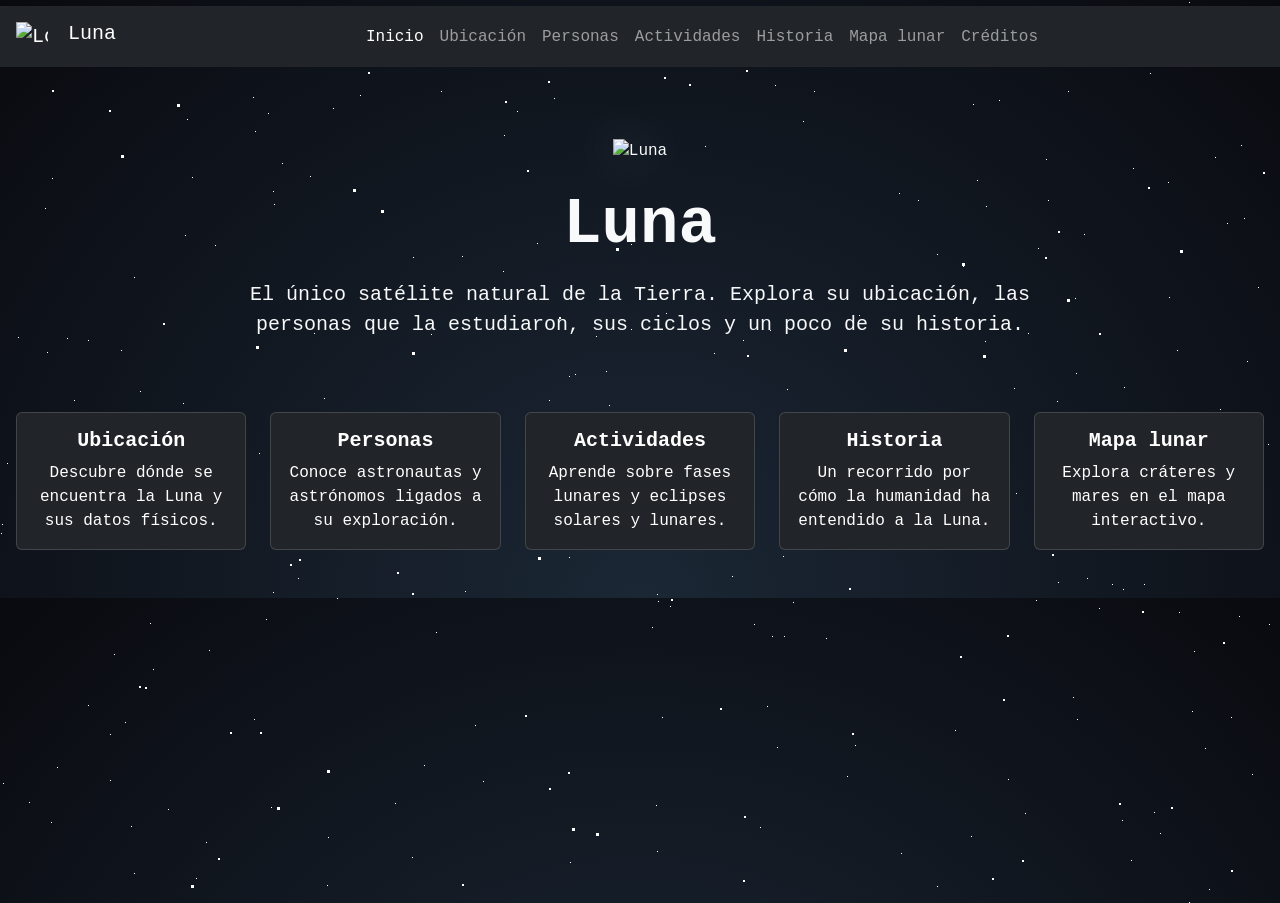
==== commit 8e0611f0: "fix: Correct typos in comments and update logo image size in navbar" ====
--- a/index.html
+++ b/index.html
@@ -2,7 +2,7 @@
 <!-- Lenguaje del proyecto para posibles traducciones  -->
 <html lang="es">
 
-<!-- Todo lo necesario para que el proyecto funcione -->
+<!-- Lo necesario para que el proyecto funcione -->
 
 <head>
     <!-- Sirve para que el navegador entienda caracteres especiales -->
@@ -10,7 +10,7 @@
     <meta http-equiv="X-UA-Compatible" content="IE=edge">
     <!-- Permite que proyecto se ajuste al tamaño del dispositivo -->
     <meta name="viewport" content="width=device-width, initial-scale=1">
-    <!-- Genera un descripción al usuario al momento de realizar una busqueda en el navegador -->
+    <!-- Genera una descripción al usuario al momento de realizar una búsqueda en el navegador -->
     <meta name="description" content="Sitio web que describe algunos datos sobre la Luna.">
     <!-- Titulo de la pestaña del navegador -->
     <title>Inicio - Luna</title>
@@ -21,7 +21,7 @@
     <link rel="stylesheet" href="./css/style.css">
 </head>
 
-<!-- Todo los elementos interactivos con los que el usuario podrá interactuar -->
+<!-- Los elementos interactivos con los que el usuario podrá interactuar -->
 
 <body>
     <!-- Elementos para mostrar el efecto de estrellas del fondo -->
@@ -35,8 +35,8 @@
             <!-- Elemento para mostrar el brand de la Luna y su ícono -->
             <a class="navbar-brand" href="./index.html">
                 <!-- Ícono de la Luna -->
-                <img src="./images/moon.png" alt="Logo" width="24" height="24"
-                    class="d-inline-block align-text-top mx-2">
+                <img src="./images/moon.png" alt="Logo" width="32" height="32"
+                     class="d-inline-block align-text-top mx-2">
                 Luna
             </a>
             <!-- Botón para visible en los dispositivos móviles -->
@@ -61,7 +61,7 @@
                     </li>
                     <!-- Elemento de la lista desordenada -->
                     <li class="nav-item">
-                        <!-- Hyperlink hacía las personas -->
+                        <!-- Hyperlink hacia las personas -->
                         <a class="nav-link" href="./personas.html">Personas</a>
                     </li>
                     <!-- Elemento de la lista desordenada -->
@@ -82,7 +82,7 @@
                     <!-- Elemento de la lista desordenada -->
                     <li class="nav-item">
                         <!-- Hyperlink hacía los creditos -->
-                        <a class="nav-link" href="./creditos.html">Creditos</a>
+                        <a class="nav-link" href="./creditos.html">Créditos</a>
                     </li>
                 </ul>
             </div>
